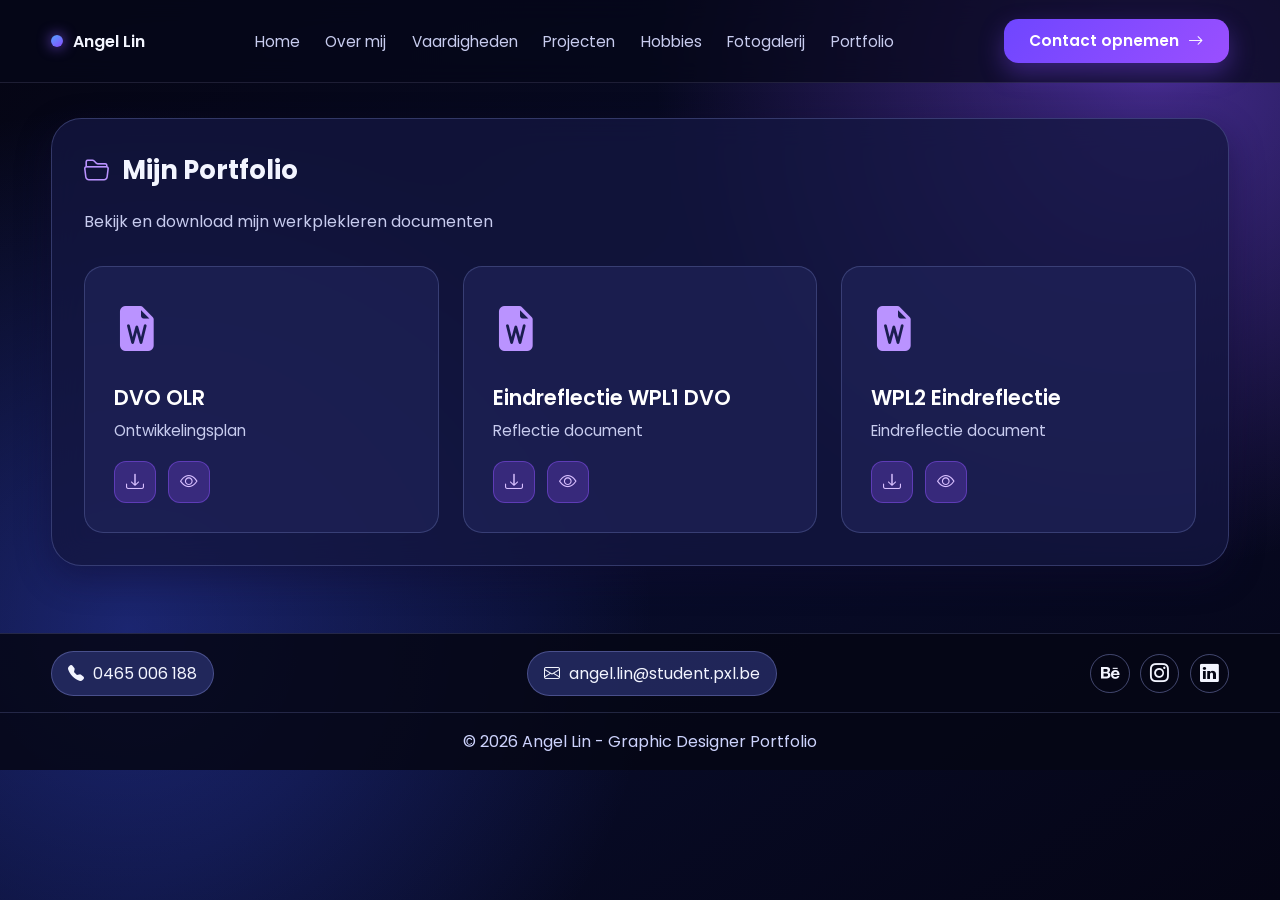
==== portfolio.html @ 2381847f "hele site veranderd" ====
<!DOCTYPE html>
<html lang="nl">
<head>
    <meta charset="UTF-8">
    <meta name="viewport" content="width=device-width, initial-scale=1">
    <meta name="description" content="Portfolio documenten van Angel Lin - Werkplekleren.">
    <title>Portfolio Documenten | Angel Lin</title>
    <link href="https://fonts.googleapis.com/css2?family=Poppins:wght@300;400;500;600;700;800&display=swap"
          rel="stylesheet">
    <link href="https://cdn.jsdelivr.net/npm/bootstrap-icons@1.11.3/font/bootstrap-icons.min.css" rel="stylesheet">
    <link href="index_css.css?v=20260529-1" rel="stylesheet">
    <script src="index.js" defer></script>
</head>
<body>
<!-- HEADER: Navigatie -->
<header class="site-header" id="home">
    <nav class="navbar container">
        <a class="logo" href="Index.html#home">
            <span class="dot" aria-hidden="true"></span>
            <span>Angel Lin</span>
        </a>

        <ul class="nav-links">
            <li><a href="Index.html#home">Home</a></li>
            <li><a href="Index.html#intro">Over mij</a></li>
            <li><a href="Index.html#vaardigheden">Vaardigheden</a></li>
            <li><a href="Index.html#projecten">Projecten</a></li>
            <li><a href="Index.html#hobbies">Hobbies</a></li>
            <li><a href="Index.html#gallery">Fotogalerij</a></li>
            <li><a href="portfolio.html">Portfolio</a></li>
        </ul>

        <a class="btn contact-btn" href="mailto:angel.lin@student.pxl.be">
            Contact opnemen
            <i class="bi bi-arrow-right"></i>
        </a>
    </nav>
</header>

<!-- MAIN: Hoofd content van de pagina -->
<main class="container page-content">
    <!-- Portfolio Section -->
    <section class="glass-card" id="portfolio">
        <h2><i class="bi bi-folder2-open"></i> Mijn Portfolio</h2>
        <p style="color: var(--text-muted); margin-bottom: 2rem;">Bekijk en download mijn werkplekleren documenten</p>

        <div class="portfolio-grid">
            <article class="portfolio-document-card">
                <div class="document-icon">
                    <i class="bi bi-file-earmark-word-fill"></i>
                </div>
                <div class="document-info">
                    <h3>DVO OLR</h3>
                    <p>Ontwikkelingsplan</p>
                </div>
                <div class="document-actions">
                    <a class="btn-doc" download href="portfolio/DVO OLR.docx" title="Download Word">
                        <i class="bi bi-download"></i>
                    </a>
                    <a class="btn-doc" href="portfolio/DVO OLR_PDF.pdf" target="_blank" title="View PDF">
                        <i class="bi bi-eye"></i>
                    </a>
                </div>
            </article>

            <article class="portfolio-document-card">
                <div class="document-icon">
                    <i class="bi bi-file-earmark-word-fill"></i>
                </div>
                <div class="document-info">
                    <h3>Eindreflectie WPL1 DVO</h3>
                    <p>Reflectie document</p>
                </div>
                <div class="document-actions">
                    <a class="btn-doc" download href="portfolio/Eindreflectie WPL1 DVO.docx" title="Download Word">
                        <i class="bi bi-download"></i>
                    </a>
                    <a class="btn-doc" href="portfolio/Eindreflectie WPL1 DVO.pdf" target="_blank" title="View PDF">
                        <i class="bi bi-eye"></i>
                    </a>
                </div>
            </article>

            <article class="portfolio-document-card">
                <div class="document-icon">
                    <i class="bi bi-file-earmark-word-fill"></i>
                </div>
                <div class="document-info">
                    <h3>WPL2 Eindreflectie</h3>
                    <p>Eindreflectie document</p>
                </div>
                <div class="document-actions">
                    <a class="btn-doc" download href="Wpl 2/Opdracht eindreflectie WPL2_Lin_Angel.docx" title="Download Word">
                        <i class="bi bi-download"></i>
                    </a>
                    <a class="btn-doc" href="Wpl 2/Opdracht eindreflectie WPL2_Lin_Angel.pdf" target="_blank" title="View PDF">
                        <i class="bi bi-eye"></i>
                    </a>
                </div>
            </article>
        </div>
    </section>
    <!-- Einde Portfolio Section -->

</main>
<!-- EINDE MAIN -->

<!-- FOOTER: Contact informatie en copyright -->
<footer class="site-footer" id="footer">
    <div class="container footer-top">
        <a href="tel:0465006188"><i class="bi bi-telephone-fill"></i> 0465 006 188</a>
        <a href="mailto:angel.lin@student.pxl.be"><i class="bi bi-envelope"></i> angel.lin@student.pxl.be</a>
        <div class="socials">
            <a href="#" aria-label="Behance"><i class="bi bi-behance"></i></a>
            <a href="#" aria-label="Instagram"><i class="bi bi-instagram"></i></a>
            <a href="#" aria-label="LinkedIn"><i class="bi bi-linkedin"></i></a>
        </div>
    </div>
    <p class="footer-bottom">&copy; 2026 Angel Lin - Graphic Designer Portfolio</p>
</footer>
</body>
</html>
---- index_css.css ----
:root {
    --bg-main: #060818;
    --bg-card: rgba(20, 23, 65, 0.78);
    --bg-inner: rgba(31, 35, 86, 0.72);
    --line: rgba(165, 177, 255, 0.24);
    --text: #f3f5ff;
    --text-muted: #c8ccef;
    --primary: #8f52ff;
    --primary-2: #5a82ff;
}

* {
    margin: 0;
    padding: 0;
    box-sizing: border-box;
}

html {
    scroll-behavior: smooth;
}

body {
    font-family: 'Poppins', sans-serif;
    color: var(--text);
    background:
        radial-gradient(circle at 90% 8%, rgba(138, 79, 255, 0.45), transparent 35%),
        radial-gradient(circle at 10% 70%, rgba(65, 89, 255, 0.35), transparent 40%),
        linear-gradient(145deg, #050513 0%, #080c2a 55%, #050515 100%);
    min-height: 100vh;
}

a {
    color: inherit;
    text-decoration: none;
}

.container {
    width: min(1400px, 92%);
    margin: 0 auto;
}

.site-header {
    position: sticky;
    top: 0;
    z-index: 20;
    backdrop-filter: blur(12px);
    background: rgba(6, 8, 25, 0.72);
    border-bottom: 1px solid rgba(200, 207, 255, 0.12);
}

.navbar {
    min-height: 82px;
    display: flex;
    align-items: center;
    justify-content: space-between;
    gap: 1rem;
}

.logo {
    display: inline-flex;
    align-items: center;
    gap: 0.6rem;
    font-weight: 600;
}

.dot {
    width: 12px;
    height: 12px;
    border-radius: 50%;
    background: linear-gradient(145deg, #53a3ff, #8a4bff);
    box-shadow: 0 0 14px rgba(135, 86, 255, 0.9);
}

.nav-links {
    list-style: none;
    display: flex;
    align-items: center;
    gap: 1.3rem;
}

.nav-links a {
    font-size: 0.95rem;
    color: var(--text-muted);
    padding: 0.35rem 0.15rem;
    border-bottom: 2px solid transparent;
    transition: color 0.25s ease, border-color 0.25s ease;
}

.nav-links a:hover,
.nav-links a:focus-visible {
    color: #fff;
    border-bottom-color: var(--primary);
}

.btn,
.btn-outline {
    border: 0;
    border-radius: 0.9rem;
    font-weight: 600;
    font-size: 0.96rem;
    line-height: 1;
    display: inline-flex;
    align-items: center;
    justify-content: center;
    gap: 0.55rem;
    padding: 0.88rem 1.6rem;
    cursor: pointer;
    transition: transform 0.2s ease, box-shadow 0.2s ease, border-color 0.2s ease;
}

.btn {
    color: #fff;
    background: linear-gradient(130deg, #6f46ff 0%, #9a4fff 100%);
    box-shadow: 0 10px 24px rgba(130, 73, 255, 0.35);
}

.btn:hover,
.btn:focus-visible {
    transform: translateY(-1px);
    box-shadow: 0 13px 28px rgba(130, 73, 255, 0.45);
}

.btn-outline {
    color: var(--text);
    background: transparent;
    border: 1px solid rgba(163, 178, 255, 0.38);
}

.btn-outline:hover,
.btn-outline:focus-visible {
    transform: translateY(-1px);
    border-color: rgba(165, 177, 255, 0.75);
}

.contact-btn {
    white-space: nowrap;
}

.page-content {
    padding: 2.2rem 0 1.5rem;
}

.hero {
    display: grid;
    grid-template-columns: 1.25fr 0.9fr;
    align-items: center;
    gap: 2.5rem;
    padding: 2.2rem 0 2.8rem;
}

.badge {
    display: inline-block;
    background: rgba(151, 103, 255, 0.2);
    color: #d8bfff;
    border: 1px solid rgba(180, 140, 255, 0.5);
    padding: 0.45rem 0.85rem;
    border-radius: 999px;
    font-size: 0.75rem;
    letter-spacing: 0.04em;
}

.hero h1 {
    margin: 1rem 0;
    font-size: clamp(2.4rem, 5vw, 5rem);
    line-height: 1.03;
}

.hero h1 span {
    background: linear-gradient(90deg, #9459ff 0%, #4f85ff 100%);
    -webkit-background-clip: text;
    -webkit-text-fill-color: transparent;
}

.hero p {
    color: var(--text-muted);
    max-width: 680px;
    line-height: 1.75;
}

.hero-buttons {
    margin-top: 1.7rem;
    display: flex;
    flex-wrap: wrap;
    gap: 0.9rem;
}

.hero-image-wrap {
    justify-self: center;
    width: min(420px, 92vw);
    aspect-ratio: 1 / 1;
    border-radius: 50%;
    padding: 18px;
    background: linear-gradient(135deg, rgba(95, 97, 255, 0.45), rgba(150, 77, 255, 0.62));
    box-shadow: 0 20px 48px rgba(40, 29, 119, 0.45);
}

.hero-image {
    width: 100%;
    height: 100%;
    border-radius: 50%;
    object-fit: cover;
    border: 3px solid rgba(255, 255, 255, 0.25);
}

.glass-card {
    background: var(--bg-card);
    border: 1px solid var(--line);
    border-radius: 1.9rem;
    backdrop-filter: blur(15px);
    box-shadow: 0 12px 34px rgba(15, 11, 48, 0.45);
    padding: 2rem;
    margin-bottom: 1.2rem;
}

h2 {
    display: flex;
    align-items: center;
    gap: 0.75rem;
    font-size: clamp(1.6rem, 2vw, 2.15rem);
    margin-bottom: 1.2rem;
}

h2 i {
    color: #ba93ff;
}

.section-title-wrap p,
.small-text,
.project-content p,
.inner-panel p {
    color: var(--text-muted);
    line-height: 1.8;
}

.intro {
    display: grid;
    grid-template-columns: 1.25fr 0.85fr;
    align-items: center;
    gap: 1.8rem;
}

.intro-image {
    width: min(100%, 420px);
    justify-self: end;
}

.project-tags{
    display:flex;
    gap:12px;
    flex-wrap:wrap;
    margin:20px 0;
}

.project-tags span{
    padding:10px 18px;
    border-radius:999px;
    background:#8B5CF6;
    color:white;
    font-size:0.95rem;
    font-weight:500;
    transition:0.3s;
}

.project-tags span:hover{
    transform:translateY(-2px);
}

.skills-grid {
    display: grid;
    grid-template-columns: repeat(2, minmax(0, 1fr));
    gap: 1rem;
}

.skill-card {
    background: var(--bg-inner);
    border: 1px solid rgba(165, 177, 255, 0.22);
    border-radius: 1.05rem;
    padding: 1.35rem;
}

.skill-top {
    display: flex;
    align-items: center;
    justify-content: space-between;
    gap: 0.8rem;
}

.skill-top h3 {
    font-size: 2rem;
    font-weight: 600;
}

.skill-top img {
    width: 52px;
    height: 52px;
    object-fit: contain;
}

.skill-card input[type='range'] {
    width: 100%;
    margin-top: 1rem;
    accent-color: #8f52ff;
}

.skill-scale {
    display: flex;
    justify-content: space-between;
    margin-top: 0.45rem;
    color: #dde2ff;
    font-size: 0.92rem;
}

.projects-grid {
    display: grid;
    grid-template-columns: repeat(3, minmax(0, 1fr));
    gap: 1rem;
}

.project-card {
    border-radius: 1rem;
    border: 1px solid rgba(165, 177, 255, 0.22);
    overflow: hidden;
    background: var(--bg-inner);
}

.project-image {
    width: 100%;
    aspect-ratio: 16 / 10;
    object-fit: cover;
    display: block;
}

.project-content {
    padding: 1rem 1rem 1.2rem;
}

.project-content h3 {
    margin-bottom: 0.55rem;
    font-size: 1.42rem;
}

.wide-btn {
    margin: 1.3rem auto 0;
    display: flex;
    width: fit-content;
    min-width: 270px;
}

.bottom-grid {
    display: grid;
    grid-template-columns: 1fr 1.1fr 1fr;
    gap: 1.2rem;
}

.compact-card {
    margin-bottom: 0;
}

.small-text {
    margin-bottom: 1rem;
}

.inner-panel {
    background: rgba(27, 31, 79, 0.78);
    border: 1px solid rgba(165, 177, 255, 0.2);
    border-radius: 1rem;
    padding: 1.2rem;
}

.hobby-panel,
.portfolio-panel {
    display: flex;
    flex-direction: column;
    gap: 0.85rem;
}

.hobby-image {
    width: 54px;
    height: 54px;
    object-fit: contain;
}

.hobby-panel h3,
.portfolio-panel p {
    font-size: 1.68rem;
    color: #fff;
}

.gallery-grid {
    display: grid;
    grid-template-columns: repeat(3, minmax(0, 1fr));
    gap: 0.45rem;
    margin-bottom: 1rem;
}

.gallery-image-wrapper {
    border-radius: 0.5rem;
    overflow: hidden;
    position: relative;
    border: 1px solid rgba(166, 177, 255, 0.3);
    cursor: pointer;
}

.gallery-image {
    width: 100%;
    height: 88px;
    object-fit: cover;
    display: block;
}

.gallery-btn-expand {
    position: absolute;
    right: 0.35rem;
    bottom: 0.35rem;
    border: 0;
    width: 30px;
    height: 30px;
    border-radius: 50%;
    display: grid;
    place-items: center;
    color: #fff;
    background: rgba(8, 10, 24, 0.65);
}

.folder-icon {
    font-size: 2.8rem;
    color: #ad81ff;
}

.site-footer {
    margin-top: 1.5rem;
    border-top: 1px solid rgba(165, 177, 255, 0.18);
    background: rgba(5, 7, 20, 0.85);
}

.footer-top {
    min-height: 78px;
    display: flex;
    align-items: center;
    justify-content: space-between;
    gap: 0.85rem;
    flex-wrap: wrap;
}

.footer-top > a {
    background: rgba(45, 52, 117, 0.7);
    border: 1px solid rgba(165, 177, 255, 0.3);
    border-radius: 999px;
    padding: 0.56rem 1rem;
    display: inline-flex;
    align-items: center;
    gap: 0.55rem;
}

.socials {
    display: flex;
    align-items: center;
    gap: 0.65rem;
}

.socials a {
    width: 2.45rem;
    height: 2.45rem;
    border-radius: 50%;
    border: 1px solid rgba(165, 177, 255, 0.38);
    display: grid;
    place-items: center;
    font-size: 1.16rem;
}

.footer-bottom {
    text-align: center;
    border-top: 1px solid rgba(165, 177, 255, 0.18);
    color: #cdd3fd;
    padding: 1rem;
}

.lightbox {
    position: fixed;
    inset: 0;
    display: none;
    align-items: center;
    justify-content: center;
    background: rgba(8, 10, 26, 0.92);
    z-index: 100;
}

.lightbox.active {
    display: flex;
}

.lightbox-image {
    max-width: min(88vw, 1200px);
    max-height: 80vh;
    border-radius: 0.8rem;
    border: 1px solid rgba(255, 255, 255, 0.2);
}

.lightbox-close,
.lightbox-prev,
.lightbox-next {
    position: absolute;
    border: 0;
    width: 44px;
    height: 44px;
    border-radius: 50%;
    background: rgba(255, 255, 255, 0.14);
    color: #fff;
    display: grid;
    place-items: center;
    cursor: pointer;
}

.lightbox-close {
    top: 18px;
    right: 20px;
}

.lightbox-prev {
    left: 20px;
}

.lightbox-next {
    right: 20px;
}

.lightbox-counter {
    position: absolute;
    bottom: 24px;
    left: 50%;
    transform: translateX(-50%);
    background: rgba(255, 255, 255, 0.14);
    border: 1px solid rgba(255, 255, 255, 0.2);
    border-radius: 999px;
    padding: 0.35rem 0.8rem;
}

/* Portfolio Grid Styles */
.portfolio-grid {
    display: grid;
    grid-template-columns: repeat(3, minmax(0, 1fr));
    gap: 1.5rem;
}

.portfolio-document-card {
    background: var(--bg-inner);
    border: 1px solid rgba(165, 177, 255, 0.22);
    border-radius: 1.2rem;
    padding: 1.8rem;
    display: flex;
    flex-direction: column;
    gap: 1.2rem;
    transition: transform 0.3s ease, box-shadow 0.3s ease, border-color 0.3s ease;
}

.portfolio-document-card:hover {
    transform: translateY(-4px);
    border-color: rgba(165, 177, 255, 0.45);
    box-shadow: 0 12px 28px rgba(130, 73, 255, 0.25);
}

.document-icon {
    font-size: 2.8rem;
    color: #ba93ff;
}

.document-info {
    flex: 1;
}

.document-info h3 {
    font-size: 1.3rem;
    font-weight: 600;
    margin-bottom: 0.35rem;
    color: #fff;
}

.document-info p {
    color: var(--text-muted);
    font-size: 0.95rem;
}

.document-actions {
    display: flex;
    gap: 0.75rem;
    flex-wrap: wrap;
}

.btn-doc {
    width: 42px;
    height: 42px;
    border-radius: 0.75rem;
    background: rgba(143, 82, 255, 0.25);
    border: 1px solid rgba(143, 82, 255, 0.45);
    color: #d8bfff;
    display: inline-flex;
    align-items: center;
    justify-content: center;
    font-size: 1.1rem;
    transition: all 0.3s ease;
    cursor: pointer;
}

.btn-doc:hover,
.btn-doc:focus-visible {
    background: rgba(143, 82, 255, 0.45);
    border-color: rgba(143, 82, 255, 0.75);
    color: #fff;
    transform: translateY(-2px);
}

@media (max-width: 1160px) {
    .hero,
    .intro,
    .projects-grid,
    .bottom-grid,
    .skills-grid,
    .portfolio-grid {
        grid-template-columns: 1fr;
    }

    .hero {
        text-align: center;
    }

    .hero-buttons {
        justify-content: center;
    }

    .hero-image-wrap,
    .intro-image {
        justify-self: center;
    }

    .project-content h3,
    .skill-top h3,
    .hobby-panel h3,
    .portfolio-panel p {
        font-size: 1.28rem;
    }

    .nav-links {
        display: none;
    }
}

@media (max-width: 900px) {
    .portfolio-grid {
        grid-template-columns: repeat(2, minmax(0, 1fr));
    }
}

@media (max-width: 700px) {
    .page-content {
        padding-top: 1.5rem;
    }

    .glass-card {
        padding: 1.2rem;
    }

    .contact-btn {
        padding: 0.72rem 1rem;
    }

    .footer-top {
        justify-content: center;
    }

    .lightbox-prev,
    .lightbox-next {
        top: auto;
        bottom: 26px;
    }

    .lightbox-prev {
        left: 16px;
    }

    .lightbox-next {
        right: 16px;
    }
}
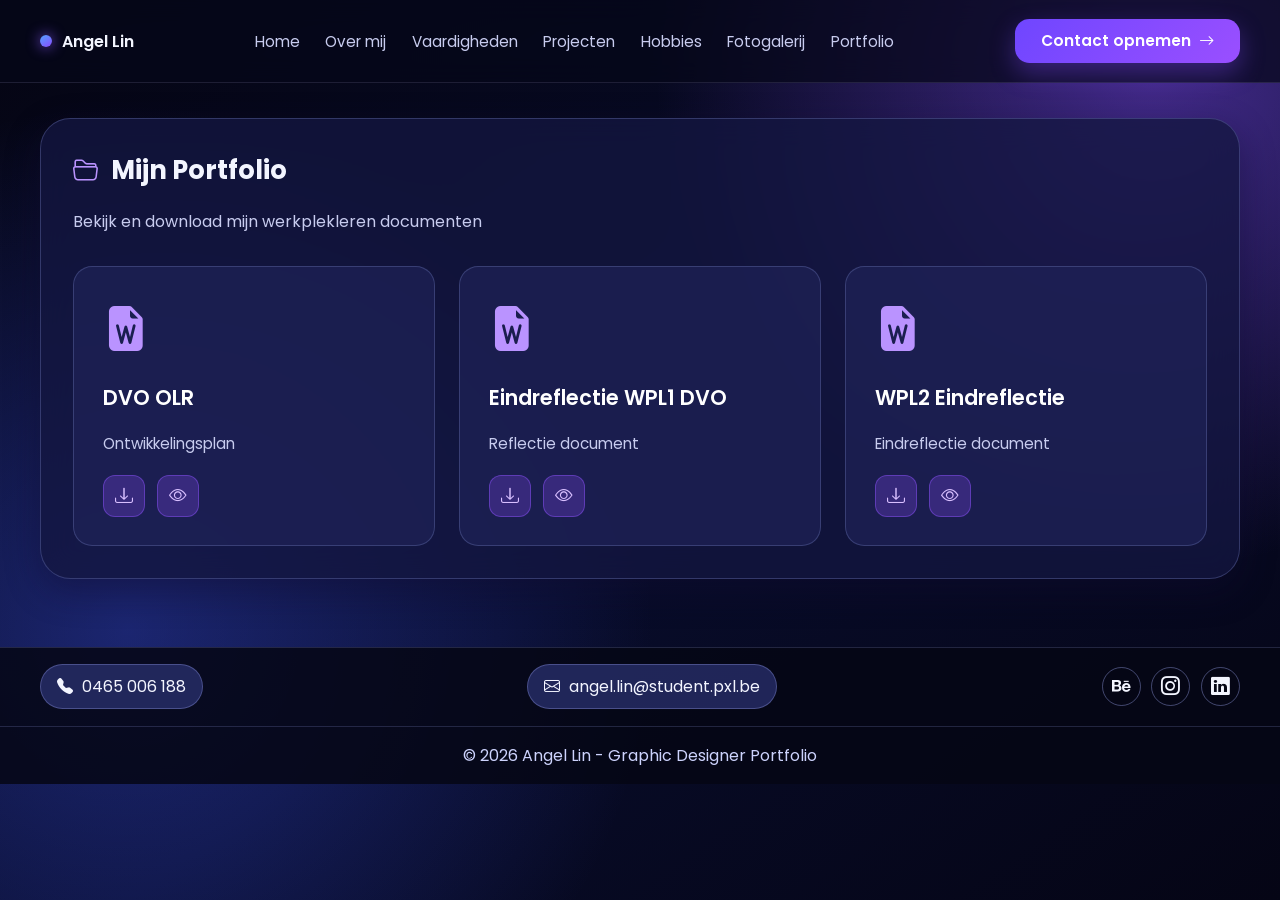
==== commit b1c407ca: "hele site veranderd" ====
--- a/portfolio.html
+++ b/portfolio.html
@@ -2,8 +2,9 @@
 <html lang="nl">
 <head>
     <meta charset="UTF-8">
-    <meta name="viewport" content="width=device-width, initial-scale=1">
+    <meta name="viewport" content="width=device-width, initial-scale=1, maximum-scale=5, user-scalable=yes">
     <meta name="description" content="Portfolio documenten van Angel Lin - Werkplekleren.">
+    <meta name="theme-color" content="#060818">
     <title>Portfolio Documenten | Angel Lin</title>
     <link href="https://fonts.googleapis.com/css2?family=Poppins:wght@300;400;500;600;700;800&display=swap"
           rel="stylesheet">
@@ -113,7 +114,7 @@
         <div class="socials">
             <a href="#" aria-label="Behance"><i class="bi bi-behance"></i></a>
             <a href="#" aria-label="Instagram"><i class="bi bi-instagram"></i></a>
-            <a href="#" aria-label="LinkedIn"><i class="bi bi-linkedin"></i></a>
+            <a href="https://www.linkedin.com/in/angel-lin-2260a6410" aria-label="LinkedIn" target="_blank" rel="noopener"><i class="bi bi-linkedin"></i></a>
         </div>
     </div>
     <p class="footer-bottom">&copy; 2026 Angel Lin - Graphic Designer Portfolio</p>
--- a/index_css.css
+++ b/index_css.css
@@ -17,6 +17,8 @@
 
 html {
     scroll-behavior: smooth;
+    text-size-adjust: 100%;
+    -webkit-text-size-adjust: 100%;
 }
 
 body {
@@ -26,12 +28,21 @@
         radial-gradient(circle at 90% 8%, rgba(138, 79, 255, 0.45), transparent 35%),
         radial-gradient(circle at 10% 70%, rgba(65, 89, 255, 0.35), transparent 40%),
         linear-gradient(145deg, #050513 0%, #080c2a 55%, #050515 100%);
+    background-attachment: fixed;
     min-height: 100vh;
+    width: 100%;
+    overflow-x: hidden;
 }
 
 a {
     color: inherit;
     text-decoration: none;
+}
+
+img {
+    max-width: 100%;
+    height: auto;
+    display: block;
 }
 
 .container {
@@ -106,6 +117,9 @@
     padding: 0.88rem 1.6rem;
     cursor: pointer;
     transition: transform 0.2s ease, box-shadow 0.2s ease, border-color 0.2s ease;
+    touch-action: manipulation;
+    -webkit-tap-highlight-color: transparent;
+    min-height: 44px;
 }
 
 .btn {
@@ -173,8 +187,9 @@
 
 .hero p {
     color: var(--text-muted);
-    max-width: 680px;
+    max-width: 100%;
     line-height: 1.75;
+    word-wrap: break-word;
 }
 
 .hero-buttons {
@@ -310,6 +325,15 @@
     font-size: 0.92rem;
 }
 
+.case-card {
+    background: rgba(255,255,255,0.03);
+    border: 1px solid rgba(255,255,255,0.08);
+    border-radius: 20px;
+    padding: 35px;
+    margin-bottom: 30px;
+    word-wrap: break-word;
+    overflow-wrap: break-word;
+}
 .projects-grid {
     display: grid;
     grid-template-columns: repeat(3, minmax(0, 1fr));
@@ -343,7 +367,8 @@
     margin: 1.3rem auto 0;
     display: flex;
     width: fit-content;
-    min-width: 270px;
+    min-width: auto;
+    max-width: 100%;
 }
 
 .bottom-grid {
@@ -550,6 +575,7 @@
     display: flex;
     flex-direction: column;
     gap: 1.2rem;
+    min-height: 280px;
     transition: transform 0.3s ease, box-shadow 0.3s ease, border-color 0.3s ease;
 }
 
@@ -566,6 +592,9 @@
 
 .document-info {
     flex: 1;
+    display: flex;
+    flex-direction: column;
+    justify-content: space-between;
 }
 
 .document-info h3 {
@@ -609,6 +638,14 @@
     transform: translateY(-2px);
 }
 
+/* ==== LARGE DESKTOP (1400px and above) ==== */
+@media (max-width: 1400px) {
+    .container {
+        width: min(1200px, 94%);
+    }
+}
+
+/* ==== DESKTOP TO TABLET (1160px) ==== */
 @media (max-width: 1160px) {
     .hero,
     .intro,
@@ -621,6 +658,8 @@
 
     .hero {
         text-align: center;
+        gap: 1.5rem;
+        padding: 1.5rem 0 2rem;
     }
 
     .hero-buttons {
@@ -630,6 +669,15 @@
     .hero-image-wrap,
     .intro-image {
         justify-self: center;
+        width: min(320px, 90vw);
+    }
+
+    .hero h1 {
+        font-size: clamp(1.8rem, 4vw, 3.5rem);
+    }
+
+    .hero p {
+        max-width: 100%;
     }
 
     .project-content h3,
@@ -642,42 +690,776 @@
     .nav-links {
         display: none;
     }
-}
-
+
+    .navbar {
+        min-height: 70px;
+    }
+
+    .contact-btn {
+        padding: 0.72rem 1.2rem;
+        font-size: 0.9rem;
+    }
+
+    .gallery-grid {
+        grid-template-columns: repeat(2, minmax(0, 1fr));
+    }
+}
+
+/* ==== TABLET LANDSCAPE (1024px) ==== */
+@media (max-width: 1024px) {
+    .projects-grid {
+        grid-template-columns: repeat(2, minmax(0, 1fr));
+    }
+
+    .bottom-grid {
+        grid-template-columns: 1fr;
+    }
+
+    h2 {
+        font-size: clamp(1.4rem, 1.8vw, 1.9rem);
+    }
+
+    .badge {
+        font-size: 0.7rem;
+    }
+}
+
+/* ==== TABLET (900px) ==== */
 @media (max-width: 900px) {
     .portfolio-grid {
         grid-template-columns: repeat(2, minmax(0, 1fr));
     }
-}
-
-@media (max-width: 700px) {
+
+    .projects-grid {
+        grid-template-columns: 1fr;
+    }
+
+    .container {
+        width: min(100%, 96%);
+    }
+
     .page-content {
-        padding-top: 1.5rem;
+        padding: 1.5rem 0 1rem;
+    }
+
+    .glass-card {
+        padding: 1.5rem;
+        border-radius: 1.5rem;
+    }
+
+    .hero-image-wrap {
+        width: min(280px, 85vw);
+    }
+
+    .btn,
+    .btn-outline {
+        padding: 0.8rem 1.4rem;
+        font-size: 0.9rem;
+    }
+
+    .skill-top h3 {
+        font-size: 1.1rem;
+    }
+
+    .skill-top img {
+        width: 44px;
+        height: 44px;
+    }
+
+    .portfolio-document-card {
+        padding: 1.5rem;
+    }
+
+    .document-icon {
+        font-size: 2.4rem;
+    }
+
+    .document-info h3 {
+        font-size: 1.15rem;
+    }
+
+    .gallery-grid {
+        grid-template-columns: repeat(2, minmax(0, 1fr));
+        gap: 0.35rem;
+    }
+
+    .footer-top {
+        justify-content: center;
+        flex-direction: column;
+        gap: 0.5rem;
+    }
+
+    .footer-top > a {
+        width: fit-content;
+        padding: 0.5rem 0.9rem;
+        font-size: 0.9rem;
+    }
+}
+
+/* ==== SMALL TABLET / LARGE MOBILE (768px) ==== */
+@media (max-width: 768px) {
+    .navbar {
+        min-height: 65px;
+        gap: 0.5rem;
+    }
+
+    .logo {
+        gap: 0.4rem;
+        font-size: 0.95rem;
+    }
+
+    .dot {
+        width: 10px;
+        height: 10px;
+    }
+
+    .contact-btn {
+        padding: 0.65rem 1rem;
+        font-size: 0.85rem;
+    }
+
+    .contact-btn i {
+        display: none;
+    }
+
+    .page-content {
+        padding: 1rem 0 0.8rem;
+    }
+
+    .hero {
+        padding: 1.2rem 0 1.5rem;
+    }
+
+    .hero h1 {
+        font-size: clamp(1.5rem, 3.5vw, 2.5rem);
+        margin: 0.8rem 0;
+    }
+
+    .badge {
+        padding: 0.35rem 0.7rem;
+        font-size: 0.65rem;
+    }
+
+    .hero-buttons {
+        gap: 0.7rem;
+        margin-top: 1.2rem;
+    }
+
+    .btn,
+    .btn-outline {
+        padding: 0.7rem 1.2rem;
+        font-size: 0.85rem;
+        border-radius: 0.8rem;
+    }
+
+    .btn i,
+    .btn-outline i {
+        font-size: 0.9rem;
     }
 
     .glass-card {
         padding: 1.2rem;
+        margin-bottom: 0.9rem;
+        border-radius: 1.3rem;
+    }
+
+    h2 {
+        font-size: clamp(1.3rem, 1.6vw, 1.7rem);
+        margin-bottom: 1rem;
+        gap: 0.5rem;
+    }
+
+    h2 i {
+        font-size: 1.3rem;
+    }
+
+    .skills-grid {
+        gap: 0.8rem;
+    }
+
+    .skill-card {
+        padding: 1.1rem;
+        border-radius: 0.9rem;
+    }
+
+    .skill-top h3 {
+        font-size: 1rem;
+    }
+
+    .section-title-wrap p,
+    .small-text,
+    .project-content p,
+    .inner-panel p {
+        font-size: 0.9rem;
+        line-height: 1.6;
+    }
+
+    .project-tags {
+        gap: 8px;
+        margin: 12px 0;
+    }
+
+    .project-tags span {
+        padding: 8px 14px;
+        font-size: 0.85rem;
+    }
+
+    .projects-grid {
+        gap: 0.8rem;
+    }
+
+    .project-card {
+        border-radius: 0.9rem;
+    }
+
+    .project-image {
+        aspect-ratio: 16 / 12;
+    }
+
+    .project-content {
+        padding: 0.9rem;
+    }
+
+    .project-content h3 {
+        font-size: 1.1rem;
+        margin-bottom: 0.45rem;
+    }
+
+    .portfolio-grid {
+        grid-template-columns: 1fr;
+        gap: 1.2rem;
+    }
+
+    .portfolio-document-card {
+        padding: 1.3rem;
+        gap: 1rem;
+    }
+
+    .document-icon {
+        font-size: 2.2rem;
+    }
+
+    .document-info h3 {
+        font-size: 1.1rem;
+        margin-bottom: 0.25rem;
+    }
+
+    .btn-doc {
+        width: 38px;
+        height: 38px;
+        font-size: 1rem;
+    }
+
+    .gallery-grid {
+        grid-template-columns: repeat(2, minmax(0, 1fr));
+        gap: 0.3rem;
+        margin-bottom: 0.8rem;
+    }
+
+    .gallery-image {
+        height: 80px;
+    }
+
+    .gallery-btn-expand {
+        width: 28px;
+        height: 28px;
+        font-size: 0.8rem;
+    }
+
+    .wide-btn {
+        min-width: 240px;
+        margin: 1rem auto 0;
+    }
+
+    .hobby-image {
+        width: 48px;
+        height: 48px;
+    }
+
+    .hobby-panel h3 {
+        font-size: 1.3rem;
+    }
+
+    .footer-bottom {
+        padding: 0.8rem;
+        font-size: 0.85rem;
+    }
+
+    .socials {
+        gap: 0.5rem;
+    }
+
+    .socials a {
+        width: 2.2rem;
+        height: 2.2rem;
+        font-size: 1rem;
+    }
+}
+
+/* ==== MOBILE (600px) ==== */
+@media (max-width: 600px) {
+    .container {
+        width: min(100%, 97%);
+    }
+
+    .site-header {
+        border-bottom: 1px solid rgba(200, 207, 255, 0.08);
+    }
+
+    .navbar {
+        min-height: 60px;
+        gap: 0.3rem;
+        flex-wrap: wrap;
+    }
+
+    .logo {
+        font-size: 0.9rem;
     }
 
     .contact-btn {
-        padding: 0.72rem 1rem;
+        padding: 0.6rem 0.9rem;
+        font-size: 0.8rem;
+        border-radius: 0.8rem;
+    }
+
+    .page-content {
+        padding: 0.8rem 0 0.6rem;
+    }
+
+    .hero {
+        padding: 1rem 0 1.3rem;
+        gap: 1.2rem;
+    }
+
+    .hero h1 {
+        font-size: clamp(1.3rem, 3vw, 2rem);
+        margin: 0.6rem 0;
+        line-height: 1.1;
+    }
+
+    .hero h1 span {
+        display: block;
+    }
+
+    .hero p {
+        font-size: 0.9rem;
+        line-height: 1.5;
+        max-width: 100%;
+    }
+
+    .badge {
+        padding: 0.3rem 0.6rem;
+        font-size: 0.6rem;
+        letter-spacing: 0.02em;
+    }
+
+    .hero-buttons {
+        flex-direction: column;
+        gap: 0.6rem;
+        margin-top: 1rem;
+    }
+
+    .btn,
+    .btn-outline {
+        width: 100%;
+        padding: 0.65rem 1rem;
+        font-size: 0.8rem;
+        border-radius: 0.7rem;
+    }
+
+    .glass-card {
+        padding: 1rem;
+        margin-bottom: 0.8rem;
+        border-radius: 1.1rem;
+        backdrop-filter: blur(10px);
+    }
+
+    h2 {
+        font-size: clamp(1.2rem, 1.4vw, 1.5rem);
+        margin-bottom: 0.9rem;
+        gap: 0.4rem;
+    }
+
+    h2 i {
+        font-size: 1.1rem;
+    }
+
+    .intro {
+        gap: 1.2rem;
+    }
+
+    .hero-image-wrap,
+    .intro-image {
+        width: min(240px, 80vw);
+    }
+
+    .skills-grid {
+        grid-template-columns: 1fr;
+        gap: 0.7rem;
+    }
+
+    .skill-card {
+        padding: 1rem;
+        border-radius: 0.8rem;
+    }
+
+    .skill-top {
+        gap: 0.7rem;
+    }
+
+    .skill-top h3 {
+        font-size: 0.95rem;
+        margin: 0;
+    }
+
+    .skill-top img {
+        width: 40px;
+        height: 40px;
+    }
+
+    .skill-scale {
+        font-size: 0.8rem;
+        margin-top: 0.35rem;
+    }
+
+    .projects-grid {
+        grid-template-columns: 1fr;
+        gap: 0.7rem;
+    }
+
+    .project-card {
+        border-radius: 0.8rem;
+    }
+
+    .project-image {
+        aspect-ratio: 16 / 14;
+        height: auto;
+    }
+
+    .project-content {
+        padding: 0.8rem;
+    }
+
+    .project-content h3 {
+        font-size: 1rem;
+        margin-bottom: 0.3rem;
+    }
+
+    .project-content p {
+        font-size: 0.85rem;
+    }
+
+    .project-tags {
+        gap: 6px;
+        margin: 10px 0;
+    }
+
+    .project-tags span {
+        padding: 6px 12px;
+        font-size: 0.75rem;
+        border-radius: 999px;
+    }
+
+    .btn-download {
+        padding: 0.5rem 0.9rem;
+        font-size: 0.75rem;
+    }
+
+    .portfolio-grid {
+        grid-template-columns: 1fr;
+        gap: 1rem;
+    }
+
+    .portfolio-document-card {
+        padding: 1.2rem;
+        gap: 0.9rem;
+    }
+
+    .portfolio-document-card:hover {
+        transform: translateY(-2px);
+    }
+
+    .document-icon {
+        font-size: 2rem;
+    }
+
+    .document-info h3 {
+        font-size: 1rem;
+        margin-bottom: 0.2rem;
+    }
+
+    .document-info p {
+        font-size: 0.85rem;
+    }
+
+    .document-actions {
+        gap: 0.6rem;
+    }
+
+    .btn-doc {
+        width: 36px;
+        height: 36px;
+        font-size: 0.95rem;
+    }
+
+    .gallery-grid {
+        grid-template-columns: repeat(2, minmax(0, 1fr));
+        gap: 0.25rem;
+        margin-bottom: 0.7rem;
+    }
+
+    .gallery-image {
+        height: 70px;
+    }
+
+    .gallery-btn-expand {
+        width: 26px;
+        height: 26px;
+        right: 0.25rem;
+        bottom: 0.25rem;
+    }
+
+    .gallery-btn-expand i {
+        font-size: 0.75rem;
+    }
+
+    .wide-btn {
+        min-width: auto;
+        max-width: 100%;
+        margin: 0.9rem auto 0;
+    }
+
+    .bottom-grid {
+        gap: 0.9rem;
+    }
+
+    .inner-panel {
+        background: rgba(27, 31, 79, 0.6);
+        border-radius: 0.9rem;
+        padding: 1rem;
+    }
+
+    .hobby-image {
+        width: 44px;
+        height: 44px;
+    }
+
+    .hobby-panel h3 {
+        font-size: 1.1rem;
+    }
+
+    .hobby-panel p {
+        font-size: 0.9rem;
+    }
+
+    .folder-icon {
+        font-size: 2.3rem;
+    }
+
+    .site-footer {
+        margin-top: 1rem;
     }
 
     .footer-top {
+        min-height: auto;
+        padding: 0.8rem 0;
+        flex-direction: column;
+        gap: 0.45rem;
+    }
+
+    .footer-top > a {
+        width: 100%;
+        text-align: center;
+        padding: 0.5rem 0.8rem;
+        font-size: 0.85rem;
         justify-content: center;
     }
 
+    .socials {
+        justify-content: center;
+        gap: 0.4rem;
+    }
+
+    .socials a {
+        width: 2rem;
+        height: 2rem;
+        font-size: 0.95rem;
+    }
+
+    .footer-bottom {
+        padding: 0.7rem 0.5rem;
+        font-size: 0.8rem;
+    }
+
+    .lightbox-image {
+        max-width: min(95vw, 1000px);
+        max-height: 75vh;
+        border-radius: 0.6rem;
+    }
+
+    .lightbox-close,
     .lightbox-prev,
     .lightbox-next {
-        top: auto;
-        bottom: 26px;
+        width: 40px;
+        height: 40px;
+        font-size: 1rem;
+    }
+
+    .lightbox-close {
+        top: 12px;
+        right: 12px;
     }
 
     .lightbox-prev {
-        left: 16px;
+        bottom: 24px;
+        left: 12px;
     }
 
     .lightbox-next {
-        right: 16px;
-    }
+        bottom: 24px;
+        right: 12px;
+    }
+
+    .lightbox-counter {
+        bottom: 20px;
+        padding: 0.3rem 0.7rem;
+        font-size: 0.8rem;
+    }
+}
+
+/* ==== SMALL MOBILE (480px) ==== */
+@media (max-width: 480px) {
+    .navbar {
+        flex-wrap: wrap;
+        min-height: auto;
+        padding: 0.5rem 0;
+    }
+
+    .logo {
+        font-size: 0.85rem;
+        flex: 1;
+    }
+
+    .contact-btn {
+        flex: 1;
+        min-width: 120px;
+        white-space: normal;
+    }
+
+    .hero h1 {
+        font-size: clamp(1.2rem, 2.8vw, 1.8rem);
+        margin: 0.4rem 0;
+    }
+
+    .hero p {
+        font-size: 0.85rem;
+    }
+
+    .btn,
+    .btn-outline {
+        font-size: 0.75rem;
+        padding: 0.6rem 0.95rem;
+    }
+
+    h2 {
+        font-size: clamp(1.1rem, 1.3vw, 1.4rem);
+    }
+
+    .project-tags span {
+        padding: 5px 10px;
+        font-size: 0.7rem;
+    }
+
+    .document-info h3 {
+        font-size: 0.95rem;
+    }
+
+    .hobby-panel h3 {
+        font-size: 1rem;
+    }
+
+    .gallery-grid {
+        gap: 0.2rem;
+    }
+
+    .gallery-image {
+        height: 60px;
+    }
+
+    .case-card h3 {
+        font-size: 1.05rem;
+        margin-bottom: 0.5rem;
+    }
+
+    .case-card p {
+        font-size: 0.85rem;
+        line-height: 1.5;
+        word-wrap: break-word;
+        overflow-wrap: break-word;
+    }
+}
+
+/* ==== EXTRA SMALL DEVICES (375px) ==== */
+@media (max-width: 375px) {
+    .container {
+        width: 98%;
+    }
+
+    .navbar {
+        padding: 0.3rem 0;
+    }
+
+    .logo {
+        font-size: 0.8rem;
+    }
+
+    .contact-btn {
+        padding: 0.5rem 0.8rem;
+        font-size: 0.7rem;
+    }
+
+    .hero h1 {
+        font-size: clamp(1.1rem, 2.5vw, 1.6rem);
+    }
+
+    .hero p {
+        font-size: 0.8rem;
+    }
+
+    h2 {
+        font-size: clamp(1rem, 1.2vw, 1.3rem);
+    }
+
+    .btn,
+    .btn-outline {
+        padding: 0.55rem 0.9rem;
+        font-size: 0.7rem;
+    }
+
+    .glass-card {
+        padding: 0.9rem;
+        border-radius: 1rem;
+    }
+
+    .project-tags span {
+        padding: 4px 9px;
+        font-size: 0.65rem;
+    }
+
+    .case-card {
+        padding: 0.9rem;
+        margin-bottom: 0.8rem;
+        border-radius: 1rem;
+    }
+
+    .case-card h3 {
+        font-size: 1rem;
+        margin-bottom: 0.4rem;
+    }
+
+    .case-card p {
+        font-size: 0.8rem;
+        line-height: 1.4;
+    }
+
 }
